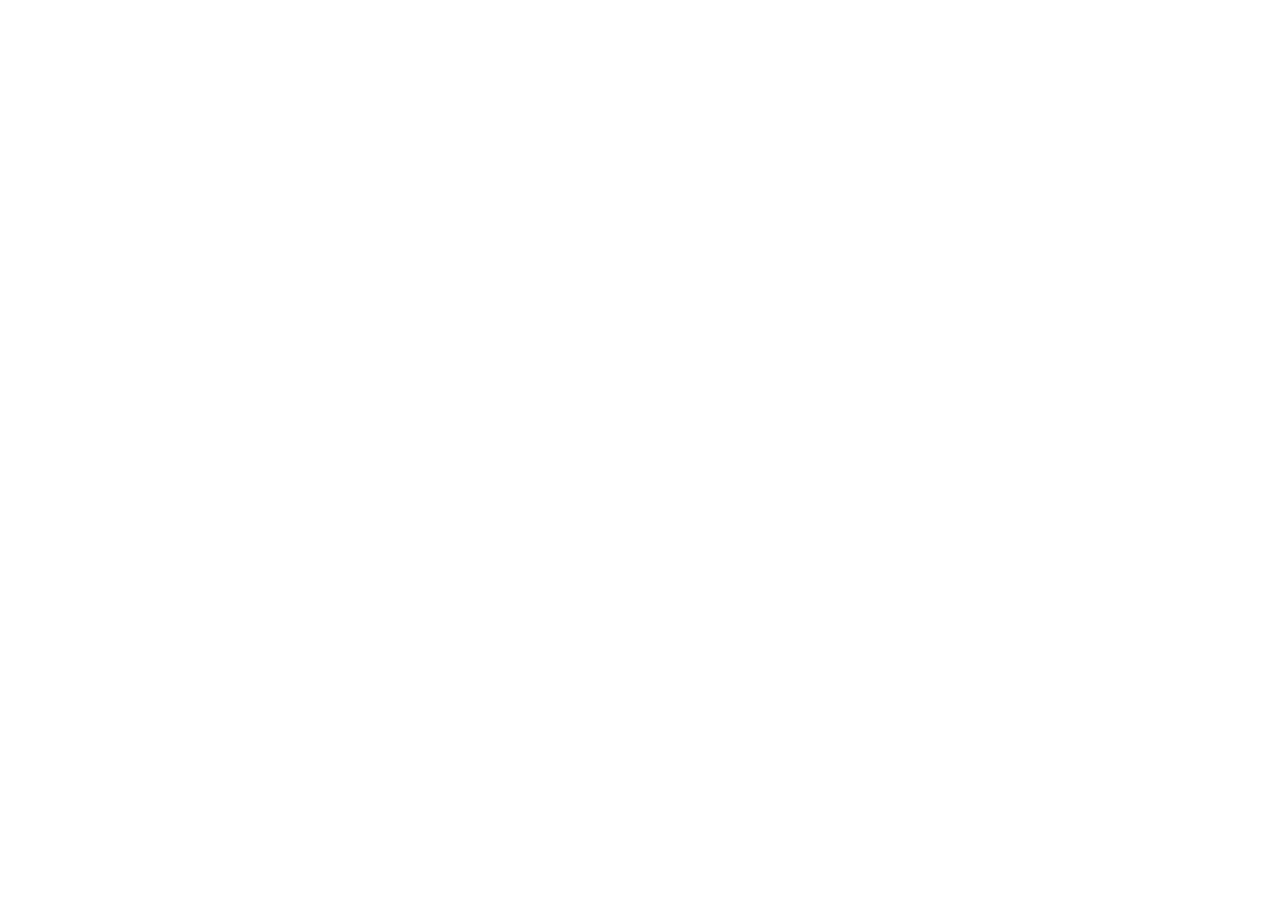
==== index.html @ d6b35393 "Add boilerplate html" ====
<!DOCTYPE html>
<html lang="sv">
<head>
    <meta charset="UTF-8">
    <meta name="viewport" content="width=device-width, initial-scale=1.0">
    <title>Boksida</title>
</head>
<body>
    
</body>
</html>
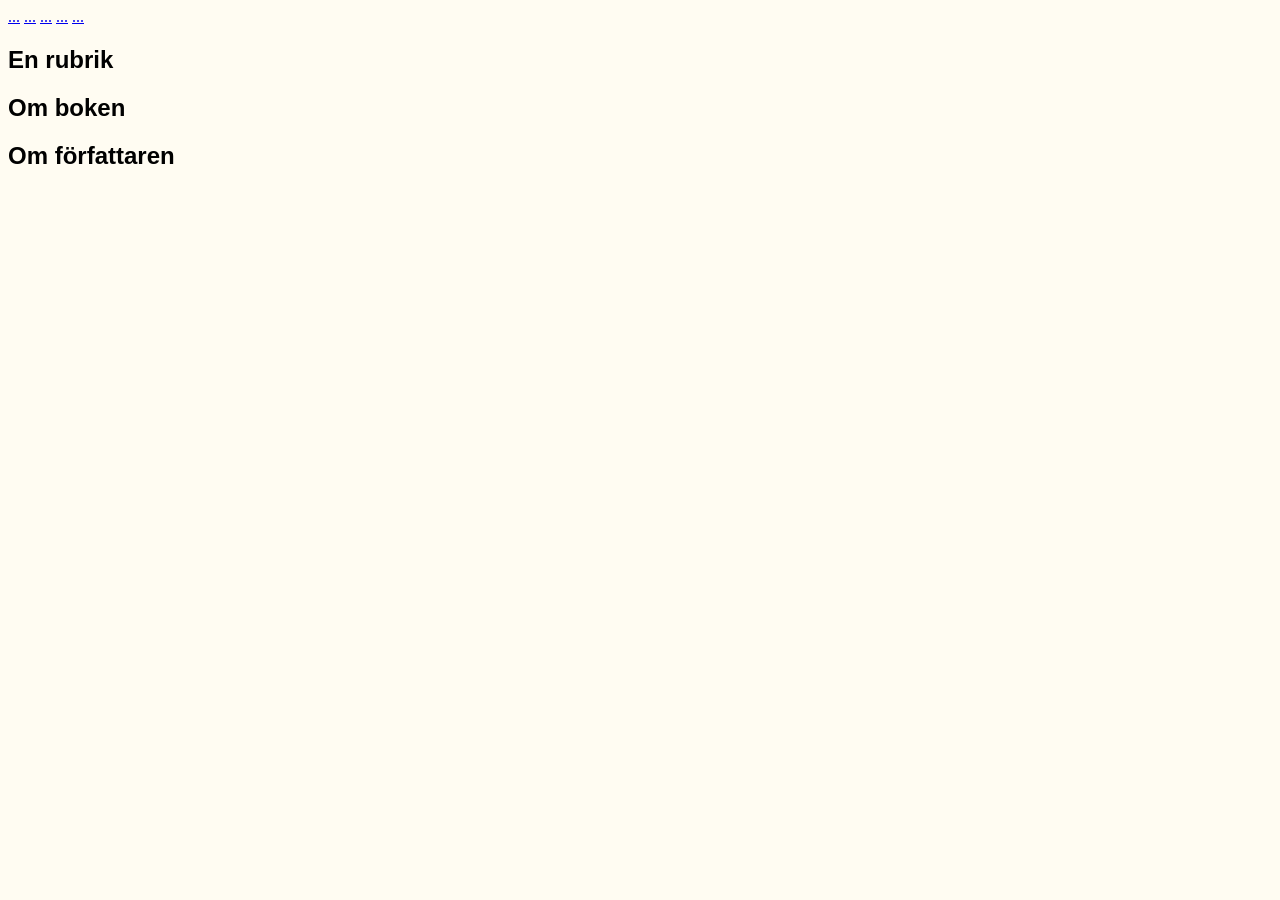
==== commit cf947ead: "Build initial page structure" ====
--- a/index.html
+++ b/index.html
@@ -4,8 +4,66 @@
     <meta charset="UTF-8">
     <meta name="viewport" content="width=device-width, initial-scale=1.0">
     <title>Boksida</title>
-</head>
+    <link href="css/style.css" rel="stylesheet">
+   </head>
 <body>
     
+    <!-- Header -->
+    <header>
+        <nav>
+            <a href="#">
+                <!-- logo -->
+            </a>
+
+            <div>
+                <a href="#...">...</a>
+                <a href="#...">...</a>
+                <a href="#...">...</a>
+                <a href="#...">...</a>
+                <a href="#...">...</a>
+            </div>
+        </nav>
+    </header>
+    
+
+    <!-- Main content -->
+    <main>
+
+            <!-- Hero -->
+        <section>
+            <h1>En rubrik</h1>
+        </section>    
+    
+        <!-- Info-block -->
+         <section>
+            <article>
+                <h2>Om boken</h2>
+            </article>
+            <article>
+                <h2>Om författaren</h2>
+            </article>
+         
+         </section>
+
+         <!-- Bokens innehåll -->
+          <section>
+            <article></article>
+            <article></article>
+            <article></article>
+            <article></article>
+            <article></article>
+            <article></article>
+          </section>
+
+          <!-- Köp nu -->
+           <section>
+            <form>
+
+            </form>
+           </section>
+    </main>
+    
+    <!-- Footer -->
+    <footer></footer>
 </body>
 </html>
--- a/css/style.css
+++ b/css/style.css
@@ -0,0 +1,23 @@
+@import url("https://fonts.googleapis.com/css2?family=Caacupe+One&family=Roboto+Condensed:ital,wght@0,100..900;1,100..900&display=swap");
+
+
+:root {
+  --main-bg-color: #fffcf2;
+  --title-font: "Caacupe One", sans-serif;
+  --main-font: "Roboto Condensed", sans-serif;
+}
+
+
+
+body {
+    background-color: var(--main-bg-color);
+}
+
+
+h1, h2, h3 {
+    font-family: var(--title-font);
+}
+
+p {
+    font-family: var(--main-font);
+}
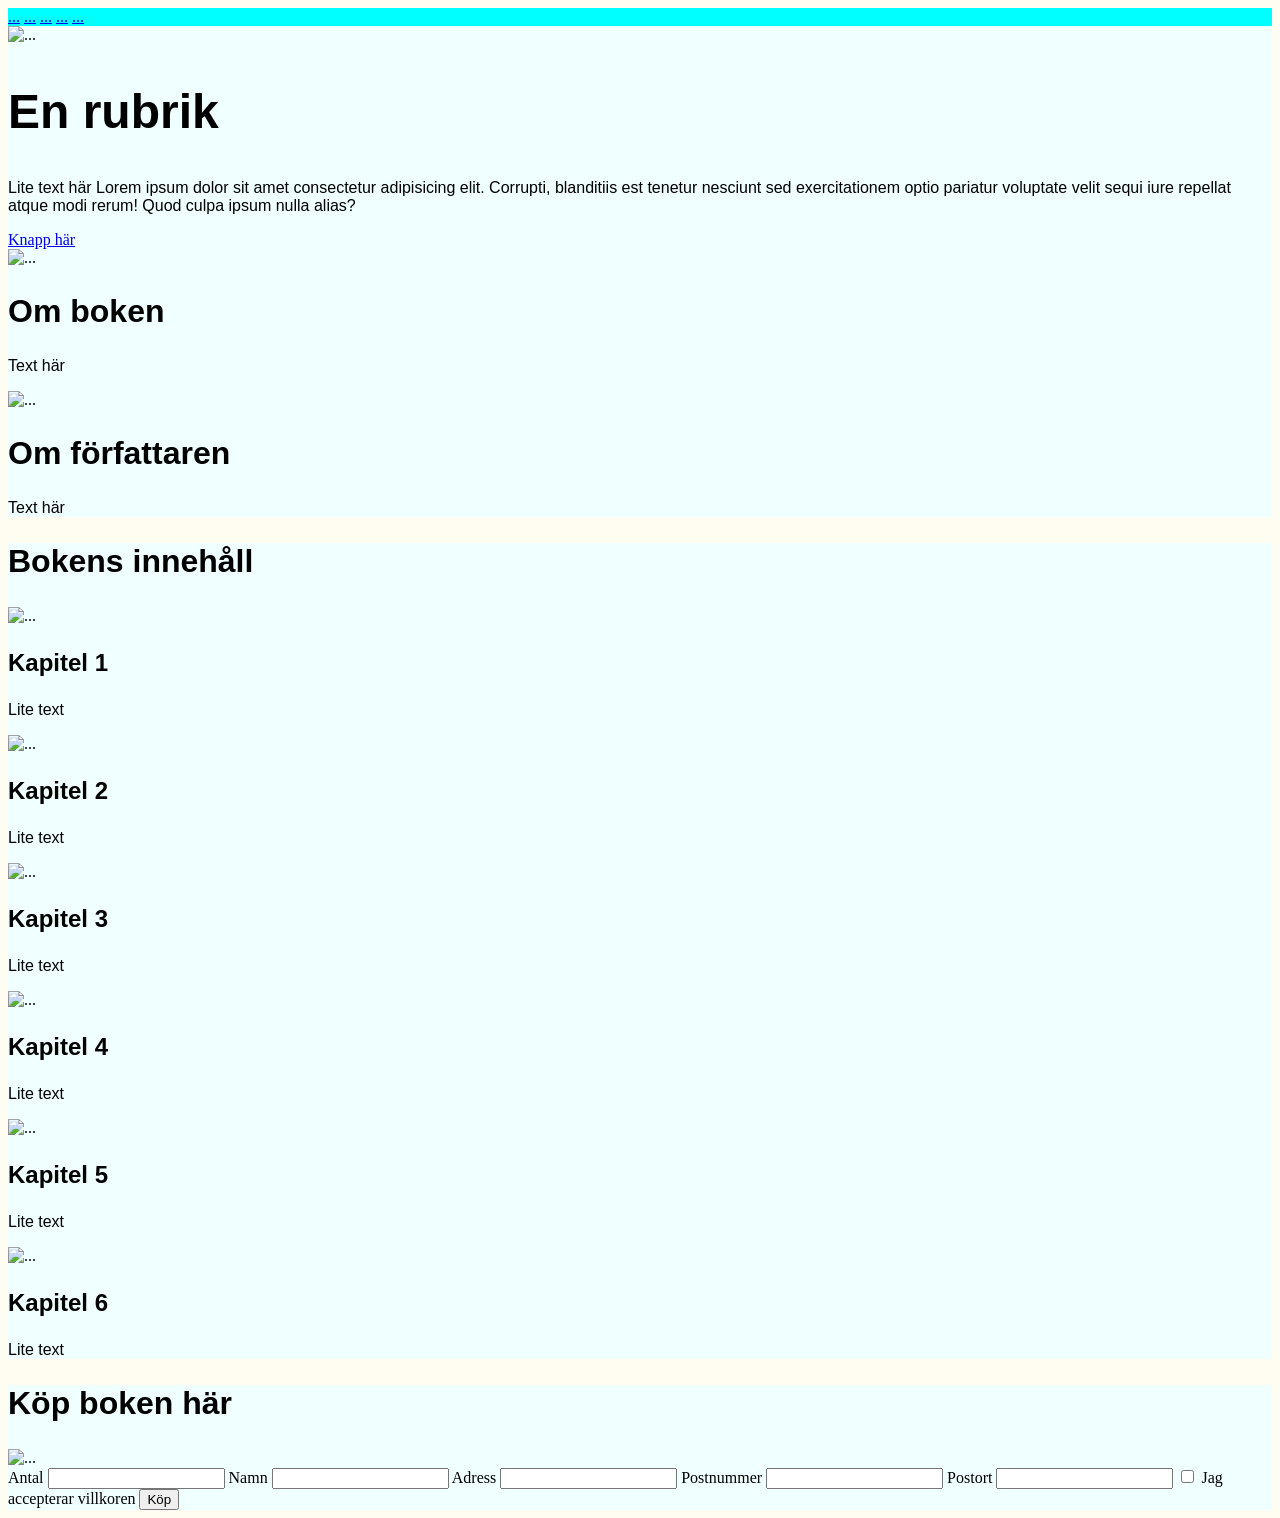
==== commit e854b10a: "Add page sections and form structure" ====
--- a/index.html
+++ b/index.html
@@ -31,35 +31,96 @@
 
             <!-- Hero -->
         <section>
-            <h1>En rubrik</h1>
+            <img src="img/bild.jpg" alt="...">
+            <div>
+                <h1>En rubrik</h1>
+                <p>Lite text här Lorem ipsum dolor sit amet consectetur adipisicing elit. Corrupti, blanditiis est tenetur nesciunt sed exercitationem optio pariatur voluptate velit sequi iure repellat atque modi rerum! Quod culpa ipsum nulla alias?</p>
+                <a href="#kop">Knapp här</a>
+            </div>
         </section>    
     
         <!-- Info-block -->
          <section>
             <article>
-                <h2>Om boken</h2>
+                <img src="img/bild.jpg" alt="...">
+                <div>
+                    <h2>Om boken</h2>
+                    <p>Text här</p>
+                </div>
             </article>
             <article>
-                <h2>Om författaren</h2>
+                <img src="img/bild.jpg" alt="...">
+                <div>
+                    <h2>Om författaren</h2>
+                    <p>Text här</p>
+                </div>
             </article>
          
          </section>
 
          <!-- Bokens innehåll -->
           <section>
-            <article></article>
-            <article></article>
-            <article></article>
-            <article></article>
-            <article></article>
-            <article></article>
+            <h2>Bokens innehåll</h2>
+            <article>
+                <img src="img/bild.jpg" alt="...">
+                <h3>Kapitel 1</h3>
+                <p>Lite text</p>
+            </article>
+            <article>
+                <img src="img/bild.jpg" alt="...">
+                <h3>Kapitel 2</h3>
+                <p>Lite text</p>
+            </article>            
+            <article>
+                <img src="img/bild.jpg" alt="...">
+                <h3>Kapitel 3</h3>
+                <p>Lite text</p>
+            </article>            
+            <article>
+                <img src="img/bild.jpg" alt="...">
+                <h3>Kapitel 4</h3>
+                <p>Lite text</p>
+            </article>            
+            <article>
+                <img src="img/bild.jpg" alt="...">
+                <h3>Kapitel 5</h3>
+                <p>Lite text</p>
+            </article>            
+            <article>
+                <img src="img/bild.jpg" alt="...">
+                <h3>Kapitel 6</h3>
+                <p>Lite text</p>
+            </article>
           </section>
 
-          <!-- Köp nu -->
-           <section>
-            <form>
+          <!-- Köp -->
+           <section id="kop">
+            <h2>Köp boken här</h2>
+            <div>
+                <img src="img/bild.jpg" alt="...">
+                <form>
+                    <label for="antal">Antal</label>
+                    <input type="number" id="antal" name="antal" required>
 
-            </form>
+                    <label for="namn">Namn</label>
+                    <input type="text" id="namn" name="namn" required>
+
+                    <label for="adress">Adress</label>
+                    <input type="text" id="adress" name="adress" required>
+
+                    <label for="postnummer">Postnummer</label>
+                    <input type="text" id="postnummer" name="postnummer" required>
+
+                    <label for="postort">Postort</label>
+                    <input type="text" id="postort" name="postort" required>
+
+                    <input type="checkbox" id="villkor" name="villkor" required>
+                    <label for="villkor">Jag accepterar villkoren</label>
+
+                    <button type="submit">Köp</button>
+
+                </form>
+            </div>
            </section>
     </main>
     
--- a/css/style.css
+++ b/css/style.css
@@ -18,6 +18,26 @@
     font-family: var(--title-font);
 }
 
+h1 {
+    font-size: 3rem;
+}
+
+h2 {
+    font-size: 2rem;
+}
+
+h3 {
+    font-size: 1.5rem;
+}
+
 p {
     font-family: var(--main-font);
 }
+
+header {
+    background-color: aqua;
+}
+
+section {
+    background-color: azure;
+}
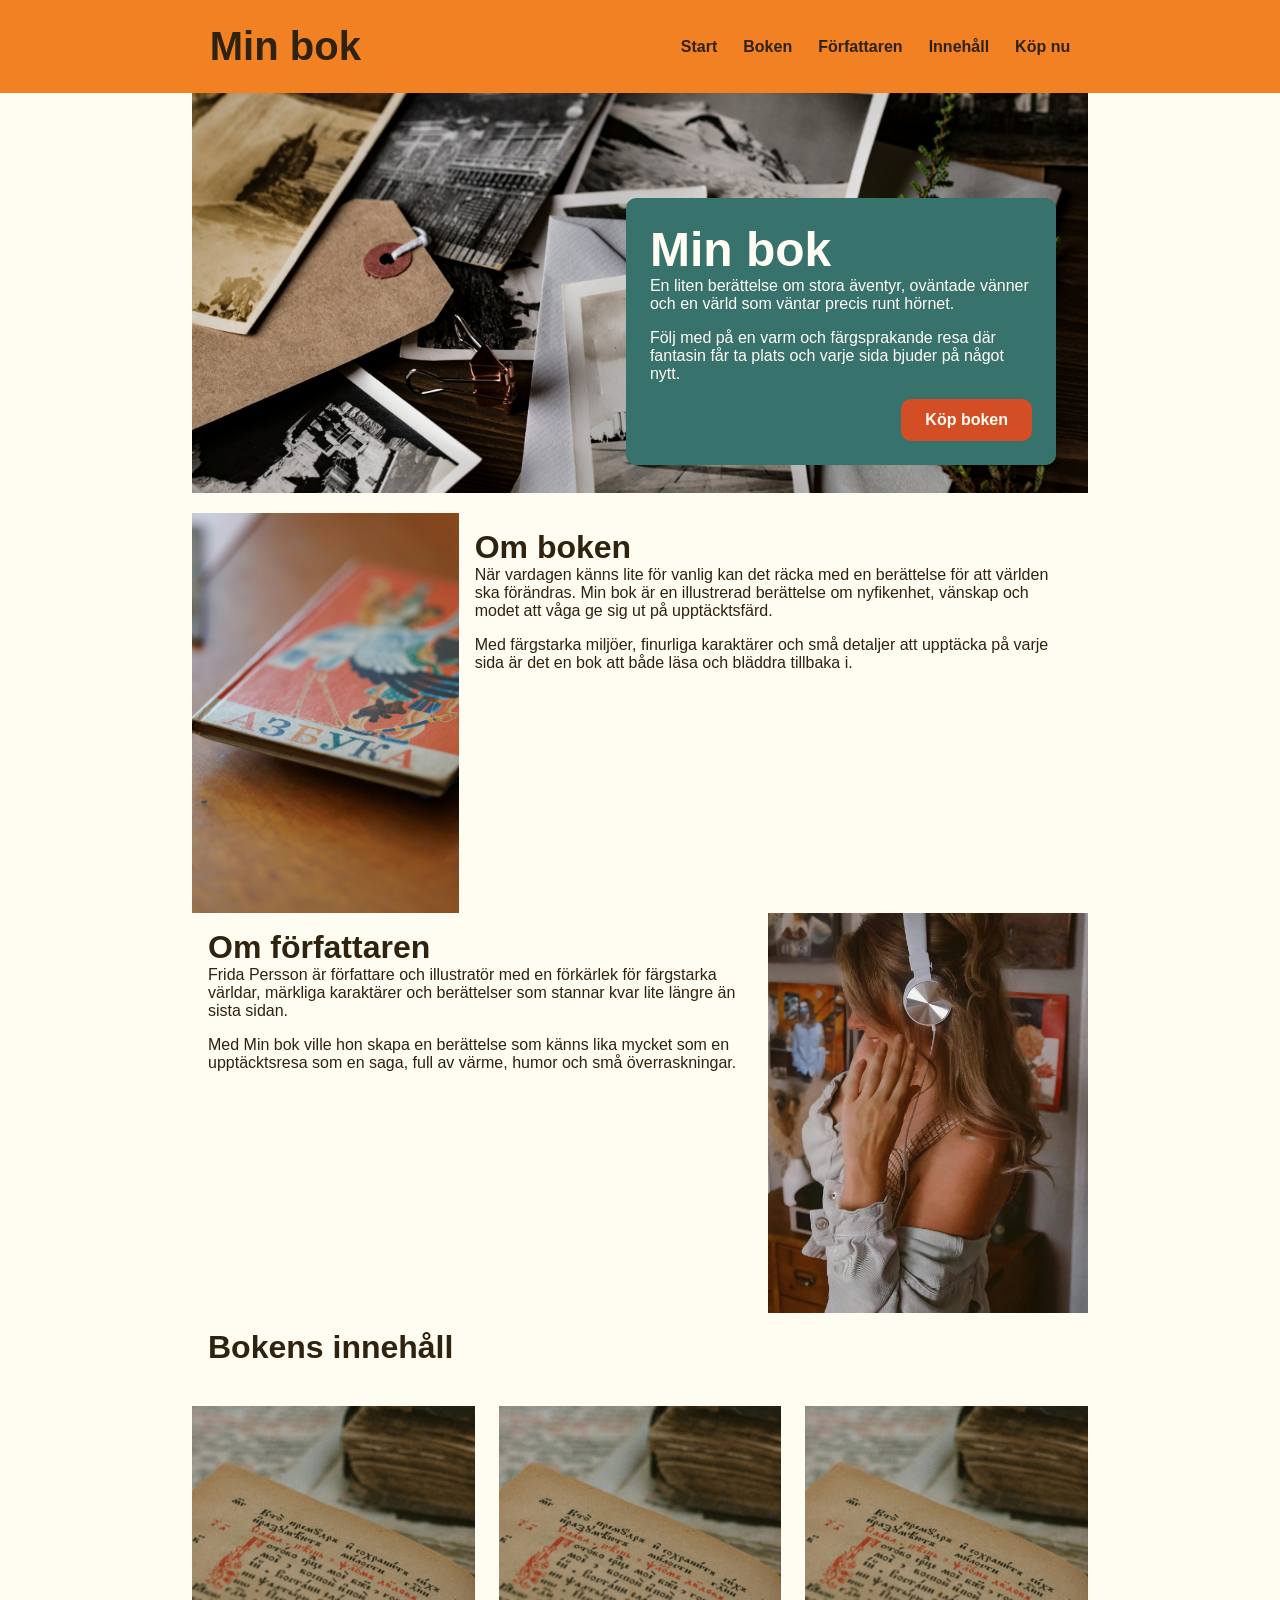
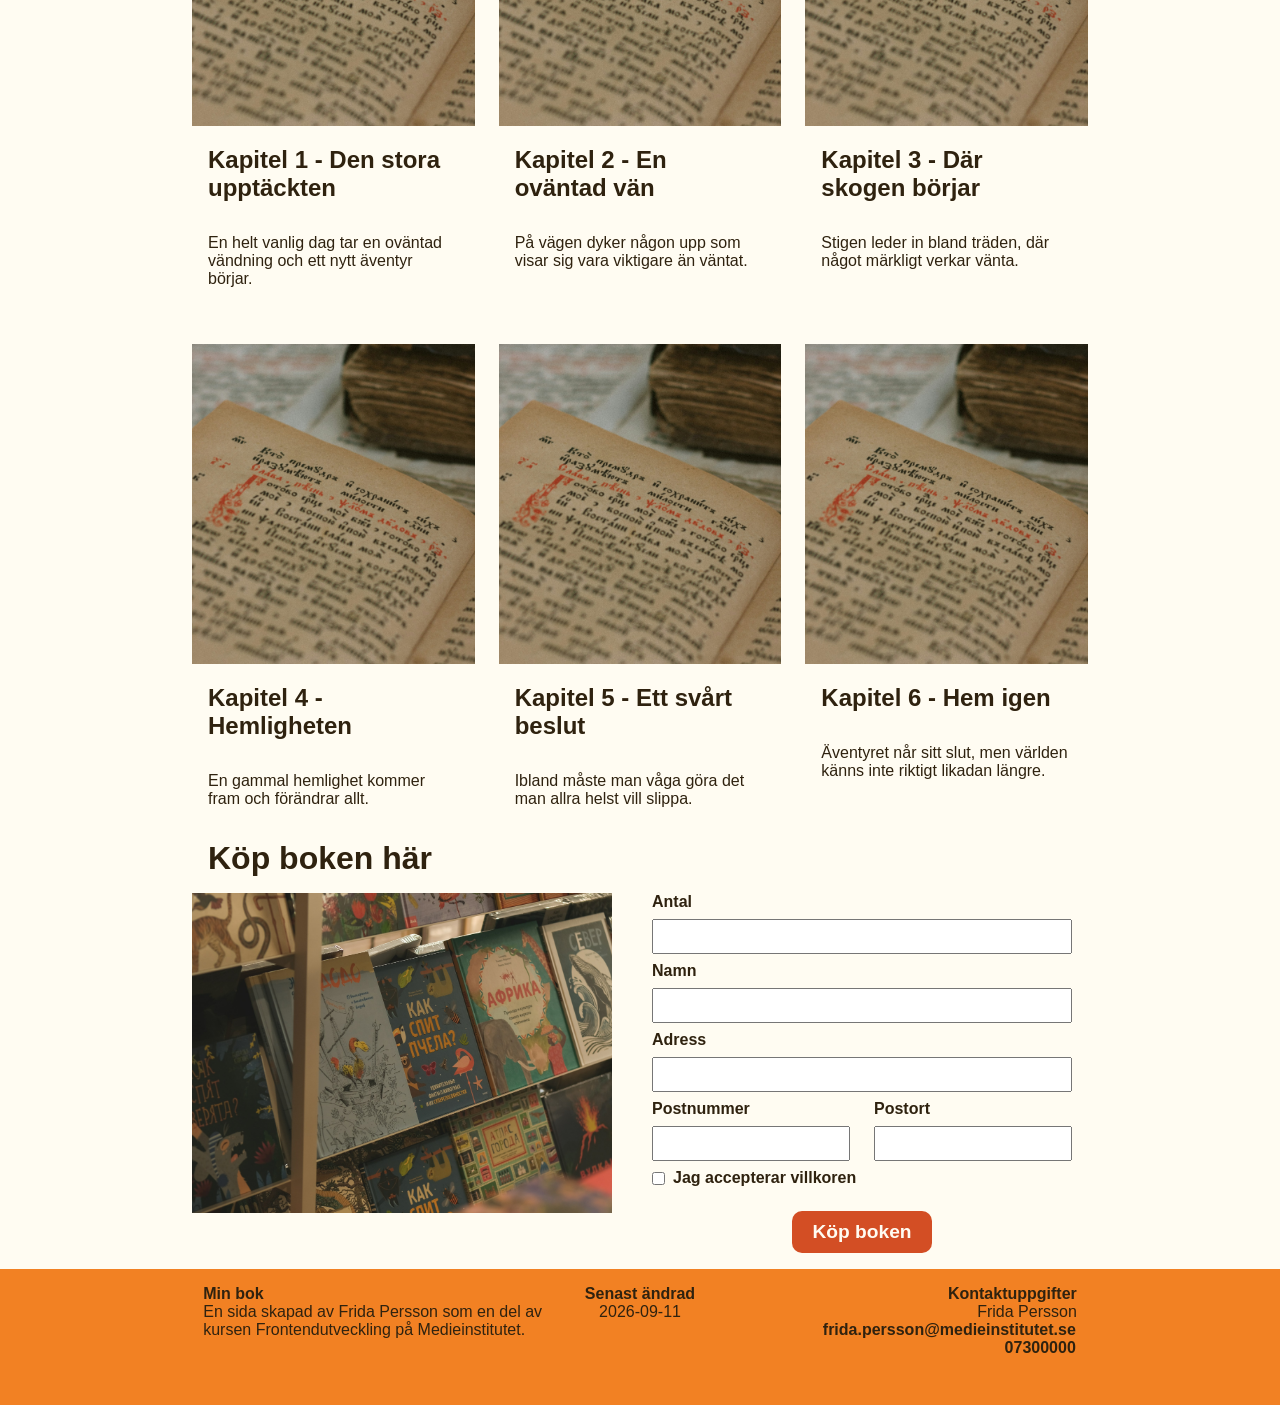
==== commit 047f4899: "Add responsive layout and purchase form, book content and copy" ====
--- a/index.html
+++ b/index.html
@@ -11,16 +11,14 @@
     <!-- Header -->
     <header>
         <nav>
-            <a href="#">
-                <!-- logo -->
-            </a>
+            <a href="#" class="logo">Min bok</a>
 
             <div>
-                <a href="#...">...</a>
-                <a href="#...">...</a>
-                <a href="#...">...</a>
-                <a href="#...">...</a>
-                <a href="#...">...</a>
+                <a href="#">Start</a>
+                <a href="#boken">Boken</a>
+                <a href="#forfattaren">Författaren</a>
+                <a href="#innehall">Innehåll</a>
+                <a href="#kop">Köp nu</a>
             </div>
         </nav>
     </header>
@@ -29,67 +27,70 @@
     <!-- Main content -->
     <main>
 
-            <!-- Hero -->
-        <section>
-            <img src="img/bild.jpg" alt="...">
-            <div>
-                <h1>En rubrik</h1>
-                <p>Lite text här Lorem ipsum dolor sit amet consectetur adipisicing elit. Corrupti, blanditiis est tenetur nesciunt sed exercitationem optio pariatur voluptate velit sequi iure repellat atque modi rerum! Quod culpa ipsum nulla alias?</p>
-                <a href="#kop">Knapp här</a>
+        <!-- Hero -->
+        <section class="hero">
+            <img src="img/herophoto.jpg" alt="En bild av en hög med gamla foton och papper">
+            <div class="hero-content">
+                <h1>Min bok</h1>
+                <p>En liten berättelse om stora äventyr, oväntade vänner och en värld som väntar precis runt hörnet.</p>
+                <p>Följ med på en varm och färgsprakande resa där fantasin får ta plats och varje sida bjuder på något nytt.</p>
+                <a href="#kop" class="button hero-button">Köp boken</a>
             </div>
         </section>    
     
         <!-- Info-block -->
-         <section>
-            <article>
-                <img src="img/bild.jpg" alt="...">
+         <section class="info-section">
+            <article class="info-block" id="boken">
+                <img src="img/boken.jpg" alt="En bild på ett rött bokomslag">
                 <div>
                     <h2>Om boken</h2>
-                    <p>Text här</p>
+                    <p>När vardagen känns lite för vanlig kan det räcka med en berättelse för att världen ska förändras. Min bok är en illustrerad berättelse om nyfikenhet, vänskap och modet att våga ge sig ut på upptäcktsfärd.</p>
+                    <p>Med färgstarka miljöer, finurliga karaktärer och små detaljer att upptäcka på varje sida är det en bok att både läsa och bläddra tillbaka i.</p>
                 </div>
             </article>
-            <article>
-                <img src="img/bild.jpg" alt="...">
+            <article class="info-block" id="forfattaren">
+                <img src="img/forfattare.jpg" alt="En bild på en kvinna med långt hår och hörlurar">
                 <div>
                     <h2>Om författaren</h2>
-                    <p>Text här</p>
+                    <p>Frida Persson är författare och illustratör med en förkärlek för färgstarka världar, märkliga karaktärer och berättelser som stannar kvar lite längre än sista sidan.</p>
+                    <p>Med Min bok ville hon skapa en berättelse som känns lika mycket som en upptäcktsresa som en saga, full av värme, humor och små överraskningar.</p>
                 </div>
             </article>
          
          </section>
 
          <!-- Bokens innehåll -->
-          <section>
+          <section id="innehall">
             <h2>Bokens innehåll</h2>
             <article>
-                <img src="img/bild.jpg" alt="...">
-                <h3>Kapitel 1</h3>
-                <p>Lite text</p>
+                <img src="img/kapitel.jpg" alt="En bild på en uppslagen bok">
+                <h3>Kapitel 1 - Den stora upptäckten</h3>
+                <p>En helt vanlig dag tar en oväntad vändning och ett nytt äventyr börjar.</p>
             </article>
             <article>
-                <img src="img/bild.jpg" alt="...">
-                <h3>Kapitel 2</h3>
-                <p>Lite text</p>
+                <img src="img/kapitel.jpg" alt="En bild på en uppslagen bok">
+                <h3>Kapitel 2 - En oväntad vän</h3>
+                <p>På vägen dyker någon upp som visar sig vara viktigare än väntat.</p>
             </article>            
             <article>
-                <img src="img/bild.jpg" alt="...">
-                <h3>Kapitel 3</h3>
-                <p>Lite text</p>
+                <img src="img/kapitel.jpg" alt="En bild på en uppslagen bok">
+                <h3>Kapitel 3 - Där skogen börjar</h3>
+                <p>Stigen leder in bland träden, där något märkligt verkar vänta.</p>
             </article>            
             <article>
-                <img src="img/bild.jpg" alt="...">
-                <h3>Kapitel 4</h3>
-                <p>Lite text</p>
+                <img src="img/kapitel.jpg" alt="En bild på en uppslagen bok">
+                <h3>Kapitel 4 - Hemligheten</h3>
+                <p>En gammal hemlighet kommer fram och förändrar allt.</p>
             </article>            
             <article>
-                <img src="img/bild.jpg" alt="...">
-                <h3>Kapitel 5</h3>
-                <p>Lite text</p>
+                <img src="img/kapitel.jpg" alt="En bild på en uppslagen bok">
+                <h3>Kapitel 5 - Ett svårt beslut</h3>
+                <p>Ibland måste man våga göra det man allra helst vill slippa.</p>
             </article>            
             <article>
-                <img src="img/bild.jpg" alt="...">
-                <h3>Kapitel 6</h3>
-                <p>Lite text</p>
+                <img src="img/kapitel.jpg" alt="En bild på en uppslagen bok">
+                <h3>Kapitel 6 - Hem igen</h3>
+                <p>Äventyret når sitt slut, men världen känns inte riktigt likadan längre.</p>
             </article>
           </section>
 
@@ -97,7 +98,7 @@
            <section id="kop">
             <h2>Köp boken här</h2>
             <div>
-                <img src="img/bild.jpg" alt="...">
+                <img src="img/formularbild.jpg" alt="En bild på böcker i en butikshylla">
                 <form>
                     <label for="antal">Antal</label>
                     <input type="number" id="antal" name="antal" required>
@@ -108,16 +109,25 @@
                     <label for="adress">Adress</label>
                     <input type="text" id="adress" name="adress" required>
 
-                    <label for="postnummer">Postnummer</label>
-                    <input type="text" id="postnummer" name="postnummer" required>
+                    <div class="address-row">
+                        <div>
+                            <label for="postnummer">Postnummer</label>
+                            <input type="text" id="postnummer" name="postnummer" required>
+                        </div>
 
-                    <label for="postort">Postort</label>
-                    <input type="text" id="postort" name="postort" required>
+                        <div>
+                            <label for="postort">Postort</label>
+                            <input type="text" id="postort" name="postort" required>
+                        </div> 
+                    </div>
 
-                    <input type="checkbox" id="villkor" name="villkor" required>
-                    <label for="villkor">Jag accepterar villkoren</label>
 
-                    <button type="submit">Köp</button>
+                    <div>
+                        <input type="checkbox" id="villkor" name="villkor" required>
+                        <label for="villkor">Jag accepterar villkoren</label>
+                    </div>    
+
+                    <button type="submit" class="button">Köp boken</button>
 
                 </form>
             </div>
@@ -125,6 +135,28 @@
     </main>
     
     <!-- Footer -->
-    <footer></footer>
+    <footer>
+        <div class="footer-content">
+            <div>
+                <b>Min bok</b>
+                <p>En sida skapad av Frida Persson som en del av kursen Frontendutveckling på Medieinstitutet.</p>
+            </div>
+
+            <div>
+                <b>Senast ändrad</b>
+                <p>2026-09-11</p>
+            </div>
+
+            <div>
+                <b>Kontaktuppgifter</b>
+                <p>Frida Persson
+                    <br>
+                    <a href="mailto:frida.persson@medieinstitutet.se">frida.persson@medieinstitutet.se</a>
+                    <br>
+                    <a href="tel:073000000">07300000</a>
+                </p>
+            </div>
+        </div>
+    </footer>
 </body>
 </html>
--- a/css/style.css
+++ b/css/style.css
@@ -3,14 +3,26 @@
 
 :root {
   --main-bg-color: #fffcf2;
+  --secondary-font-color: #fffcf2;
+  --primary-dark: #2F220F;
+  --primary-light: #F28123;
+  --secondary-bg-color: #38726C;
+  --secondary-dark: #D34E24;
   --title-font: "Caacupe One", sans-serif;
   --main-font: "Roboto Condensed", sans-serif;
-}
-
-
+  --content-width: 70%;
+}
+
+* {
+    margin: 0;
+    padding: 0;
+    box-sizing: border-box;
+}
 
 body {
     background-color: var(--main-bg-color);
+    font-family: var(--main-font);
+    color: var(--primary-dark);
 }
 
 
@@ -31,13 +43,301 @@
 }
 
 p {
-    font-family: var(--main-font);
-}
+    margin-bottom: 1rem;
+}
+
+.button {
+    display: block;
+    width: fit-content;
+    background-color: var(--secondary-dark);
+    color: var(--main-bg-color);
+    padding: 0.75rem 1.5rem;
+    border-radius: 10px;
+    margin-top: 1rem;
+}
+
+
+/* Header and nav */
 
 header {
-    background-color: aqua;
-}
-
-section {
-    background-color: azure;
+    background-color: var(--primary-light);
+    padding: 1.5rem;
+}
+
+nav {
+    display: flex;
+    justify-content: space-between;
+    align-items: center;
+}
+
+nav div {
+    display: flex;
+    gap: 1.5rem;
+}
+
+a {
+    color: var(--primary-dark);
+    font-size: 1.2rem;
+    font-weight: bold;
+    text-decoration: none;
+    padding: 5px 10px;
+}
+
+a:hover {
+    text-decoration: underline;
+}
+
+a:active {
+    text-decoration: underline overline dotted;
+}
+
+.logo {
+    font-family: var(--title-font);
+    font-size: 2.5rem;
+}
+
+
+/* Main content */
+
+main {
+    width: 100%;
+    margin: 0 auto;
+}
+
+/* Hero */
+
+.hero {
+    width: 100%;
+    position: relative;
+    margin-bottom: 1rem;
+}
+
+.hero img {
+    width: 100%;
+    height: 25rem;
+    object-fit: cover;
+}
+
+.hero-content {
+    background-color: var(--secondary-bg-color);
+    color: var(--secondary-font-color);
+    border-radius: 10px;
+    padding: 1.5rem;
+    width: 70%;
+    position: absolute;
+    bottom: 2rem;
+    right: 2rem;
+}
+
+.hero-button {
+    margin-left: auto;
+}
+
+
+/* Info-sektion */
+
+
+.info-block {
+    display: flex;
+    flex-direction: column;
+    align-items: center;
+}
+
+.info-block img {
+    width: 100%;
+    height: 25rem;
+    object-fit: cover;
+}
+
+.info-block div {
+    padding: 1rem 1rem;
+}
+
+/* Bokens innehåll */
+
+#innehall {
+    display: grid;
+    grid-template-columns: repeat(auto-fit, minmax(12rem, 1fr));
+    gap: 1.5rem;
+}
+
+#innehall h2, 
+#innehall h3,
+#innehall p {
+    padding: 1rem;
+}
+
+#innehall h2 {
+    grid-column: 1 / -1;
+}
+
+#innehall img {
+    width: 100%;
+    height: 20rem;
+    object-fit: cover;
+}
+
+/* Köp */
+
+#kop h2 {
+    margin-bottom: 1rem;
+    padding: 0 1rem;
+}
+
+#kop img {
+    width: 100%;
+    height: 20rem;
+    object-fit: cover;
+    padding: 0 0;
+}
+
+form {
+    display: flex;
+    flex-direction: column;
+    gap: 0.5rem;
+    font-weight: bold;
+    padding: 0 1rem;
+}
+
+form > div:last-of-type {
+    display: flex;
+    align-items: center;
+    gap: 0.5rem;
+}
+
+.address-row > div {
+    display: flex;
+    flex-direction: column;
+    flex: 1;
+    gap: 0.5rem;
+}
+
+form .button {
+    align-self: center;
+    font-size: 1.2rem;
+    font-weight: bold;
+    border: 0;
+    padding: 10px 20px;
+}
+
+input {
+    padding: 0.5rem;
+}
+
+/* Footer */
+
+footer {
+    background-color: var(--primary-light);
+    margin-top: 1rem;
+    padding: 1rem 1rem;
+}
+
+.footer-content div {
+    padding-bottom: 1rem;
+}
+
+a {
+    color: var(--primary-dark);
+    font-size: 1rem;
+    font-weight: 600;
+    padding: 0px 1px;
+    margin-top: 0px;
+}
+
+
+@media screen and (min-width: 401px) and (max-width:700px) {
+
+    /* Mobil */
+}
+
+@media screen and (min-width: 701px) {
+
+    nav {
+        width: var(--content-width);
+        margin: 0 auto;
+    }
+
+    main {
+        width: var(--content-width);
+    }
+
+    .hero-content {
+        width: 60%;
+    }
+
+    .info-block {
+        display: flex;
+        flex-direction: row;
+        align-items: flex-start;
+        margin: 0 auto;
+    
+    }
+
+    .info-block img {
+        width: 50%;
+        height: 25rem;
+        object-fit: cover;
+    }
+
+    .info-block:nth-child(2) {
+        flex-direction: row-reverse;
+    }
+
+
+    #innehall {
+        margin: 0 auto;
+    }
+
+    #kop {
+        margin: 0 auto;
+    }
+
+    #kop > div {
+        display: flex;
+        gap: 1.5rem;
+    }
+
+    #kop img {
+        flex: 1;
+    }
+
+    #kop form {
+        flex: 1;
+    }
+
+    .address-row {
+        display: flex;
+        gap: 1.5rem;
+    }
+
+    .footer-content {
+        width: var(--content-width);
+        margin: 0 auto;
+        display: flex;
+    }
+
+    .footer-content > div:first-child,
+    .footer-content > div:last-child {
+        flex: 2;
+    }
+
+    .footer-content > div:nth-child(2) {
+        flex: 1;
+        text-align: center;
+    }
+
+    .footer-content > div:last-child {
+        text-align: right;
+    }
+}
+
+@media screen and (min-width:961px) {
+
+    .hero-content {
+        width: 48%;
+    }
+
+    #innehall {
+        grid-template-columns: repeat(3, 1fr);
+    }
 }
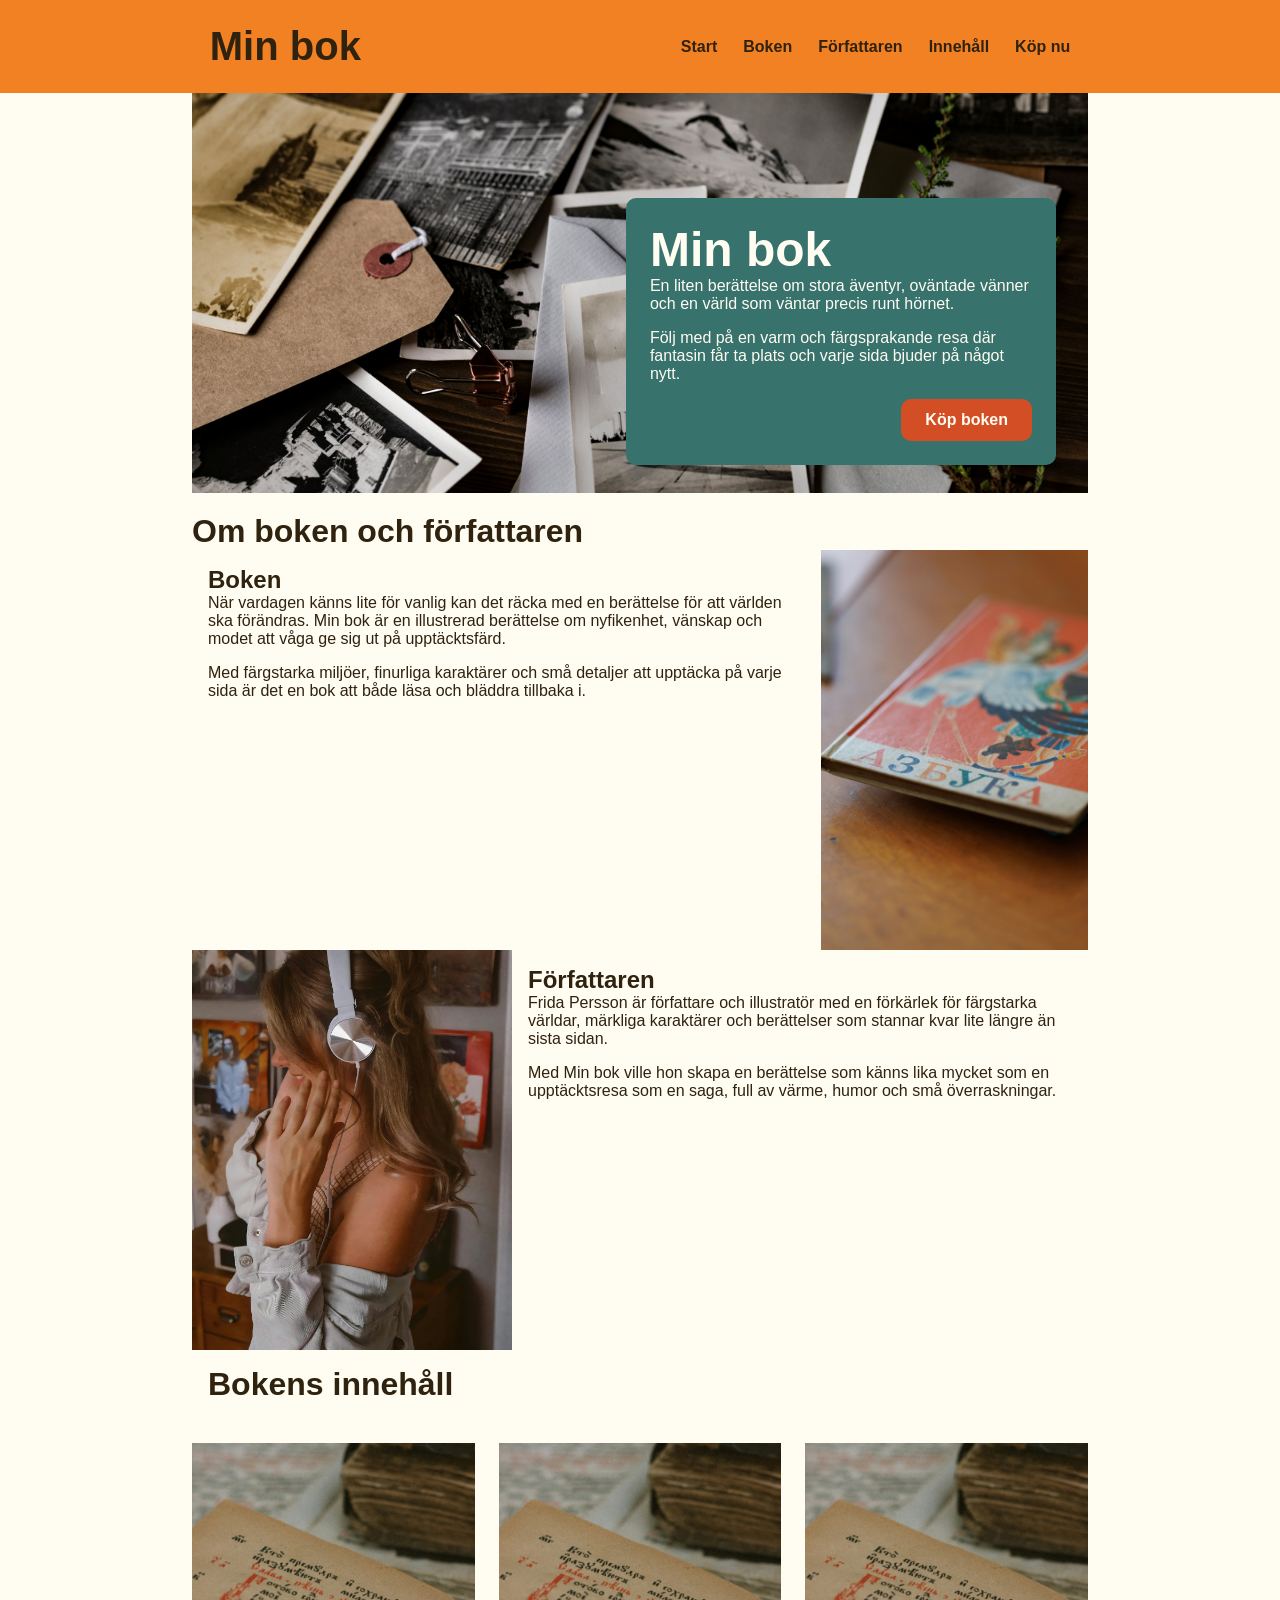
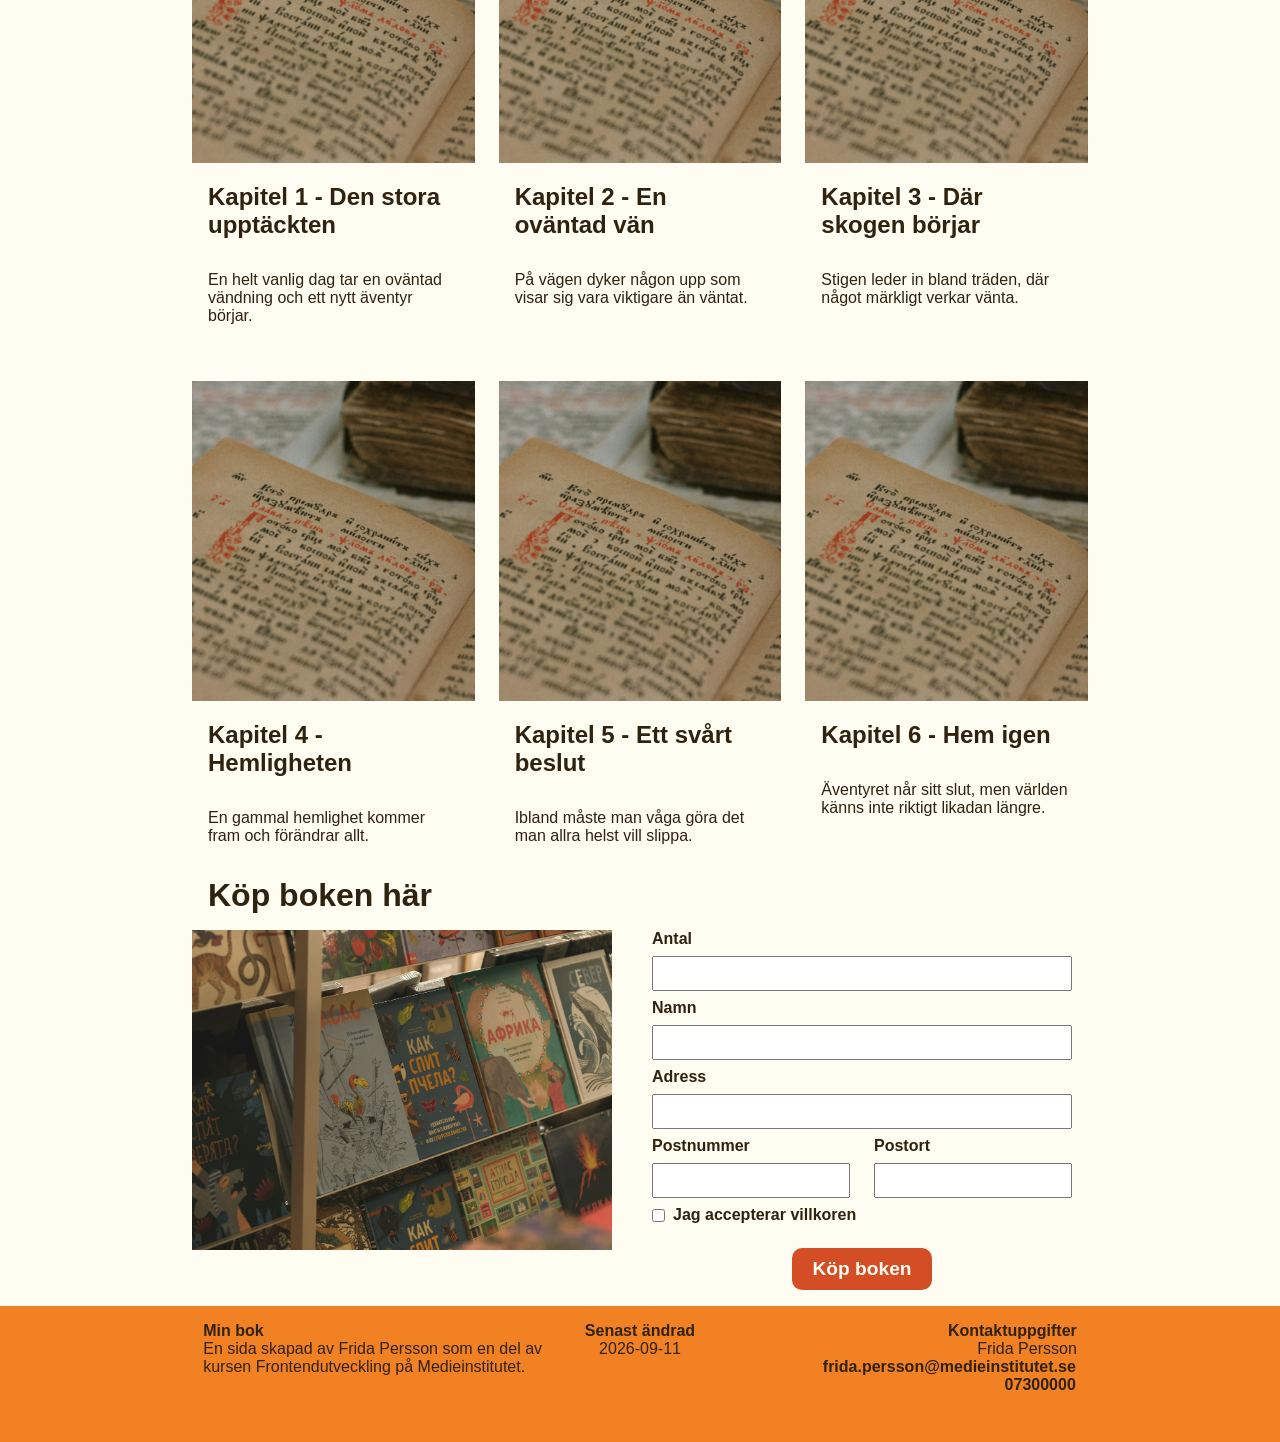
==== commit eac0c888: "Final changes" ====
--- a/index.html
+++ b/index.html
@@ -7,6 +7,8 @@
     <link href="css/style.css" rel="stylesheet">
    </head>
 <body>
+
+    <!-- Frida Persson -->
     
     <!-- Header -->
     <header>
@@ -40,10 +42,11 @@
     
         <!-- Info-block -->
          <section class="info-section">
+            <h2>Om boken och författaren</h2>
             <article class="info-block" id="boken">
                 <img src="img/boken.jpg" alt="En bild på ett rött bokomslag">
                 <div>
-                    <h2>Om boken</h2>
+                    <h3>Boken</h3>
                     <p>När vardagen känns lite för vanlig kan det räcka med en berättelse för att världen ska förändras. Min bok är en illustrerad berättelse om nyfikenhet, vänskap och modet att våga ge sig ut på upptäcktsfärd.</p>
                     <p>Med färgstarka miljöer, finurliga karaktärer och små detaljer att upptäcka på varje sida är det en bok att både läsa och bläddra tillbaka i.</p>
                 </div>
@@ -51,7 +54,7 @@
             <article class="info-block" id="forfattaren">
                 <img src="img/forfattare.jpg" alt="En bild på en kvinna med långt hår och hörlurar">
                 <div>
-                    <h2>Om författaren</h2>
+                    <h3>Författaren</h3>
                     <p>Frida Persson är författare och illustratör med en förkärlek för färgstarka världar, märkliga karaktärer och berättelser som stannar kvar lite längre än sista sidan.</p>
                     <p>Med Min bok ville hon skapa en berättelse som känns lika mycket som en upptäcktsresa som en saga, full av värme, humor och små överraskningar.</p>
                 </div>
